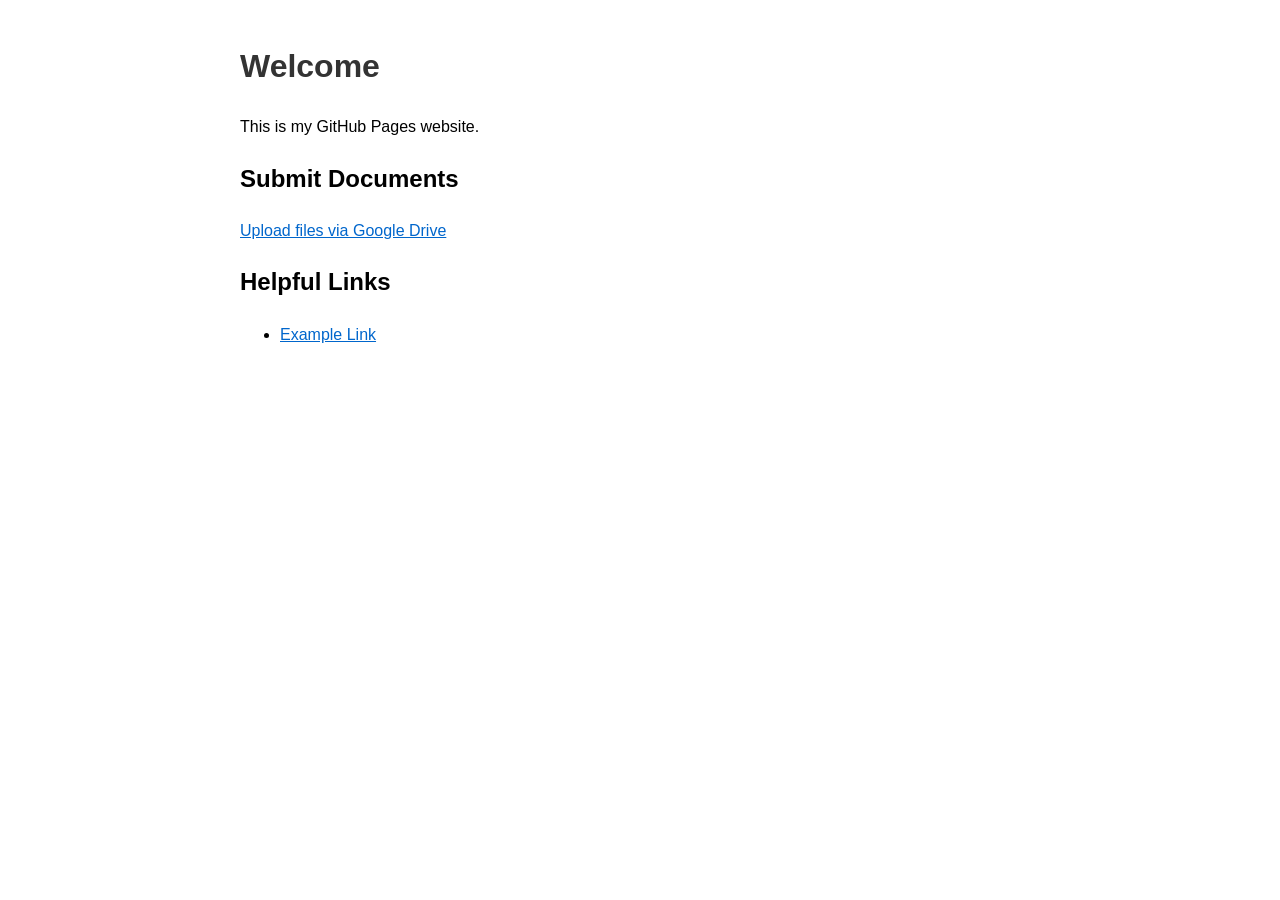
==== index.html @ 3ad9289b "Update index.html" ====
<!DOCTYPE html>
<html lang="en">
<head>
  <meta charset="UTF-8" />
  <meta name="viewport" content="width=device-width, initial-scale=1.0" />
  <title>My Website</title>
  <style>
    body {
      font-family: Arial, sans-serif;
      max-width: 800px;
      margin: auto;
      padding: 20px;
      line-height: 1.6;
    }
    h1 {
      color: #333;
    }
    a {
      color: #0066cc;
    }
  </style>
</head>
<body>

  <h1>Welcome</h1>
  <p>This is my GitHub Pages website.</p>

  <h2>Submit Documents</h2>
  <p>
    <a href="https://drive.google.com/your-link-here" target="_blank">
      Upload files via Google Drive
    </a>
  </p>

  <h2>Helpful Links</h2>
  <ul>
    <li><a href="https://example.com" target="_blank">Example Link</a></li>
  </ul>

</body>
</html>
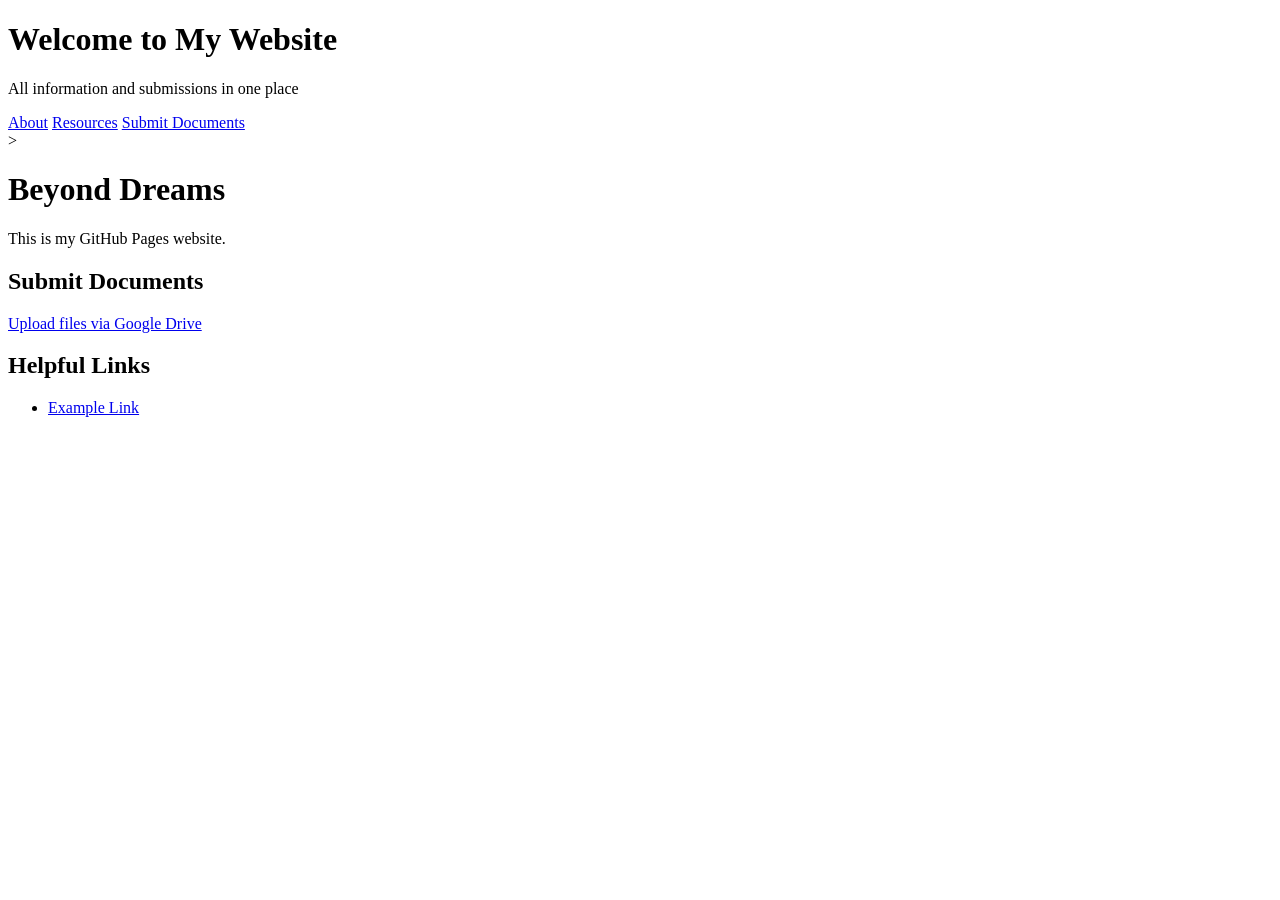
==== commit 8e229b39: "changing index.html for layout" ====
--- a/index.html
+++ b/index.html
@@ -1,28 +1,35 @@
 <!DOCTYPE html>
 <html lang="en">
+<head<!DOCTYPE html>
+<html lang="en">
 <head>
-  <meta charset="UTF-8" />
-  <meta name="viewport" content="width=device-width, initial-scale=1.0" />
+  <meta charset="UTF-8">
   <title>My Website</title>
-  <style>
-    body {
-      font-family: Arial, sans-serif;
-      max-width: 800px;
-      margin: auto;
-      padding: 20px;
-      line-height: 1.6;
-    }
-    h1 {
-      color: #333;
-    }
-    a {
-      color: #0066cc;
-    }
-  </style>
+  <link rel="stylesheet" href="css/style.css">
 </head>
 <body>
 
-  <h1>Welcome</h1>
+  <header class="hero">
+    <h1>Welcome to My Website</h1>
+    <p>All information and submissions in one place</p>
+
+    <div class="buttons">
+      <a href="about.html">About</a>
+      <a href="links.html">Resources</a>
+      <a href="submit.html">Submit Documents</a>
+    </div>
+  </header>
+
+</body>
+</html>
+>
+  <meta charset="UTF-8" />
+  <meta name="viewport" content="width=device-width, initial-scale=1.0" />
+  <title>Beyond Dreams</title>
+</head>
+<body>
+
+  <h1>Beyond Dreams</h1>
   <p>This is my GitHub Pages website.</p>
 
   <h2>Submit Documents</h2>
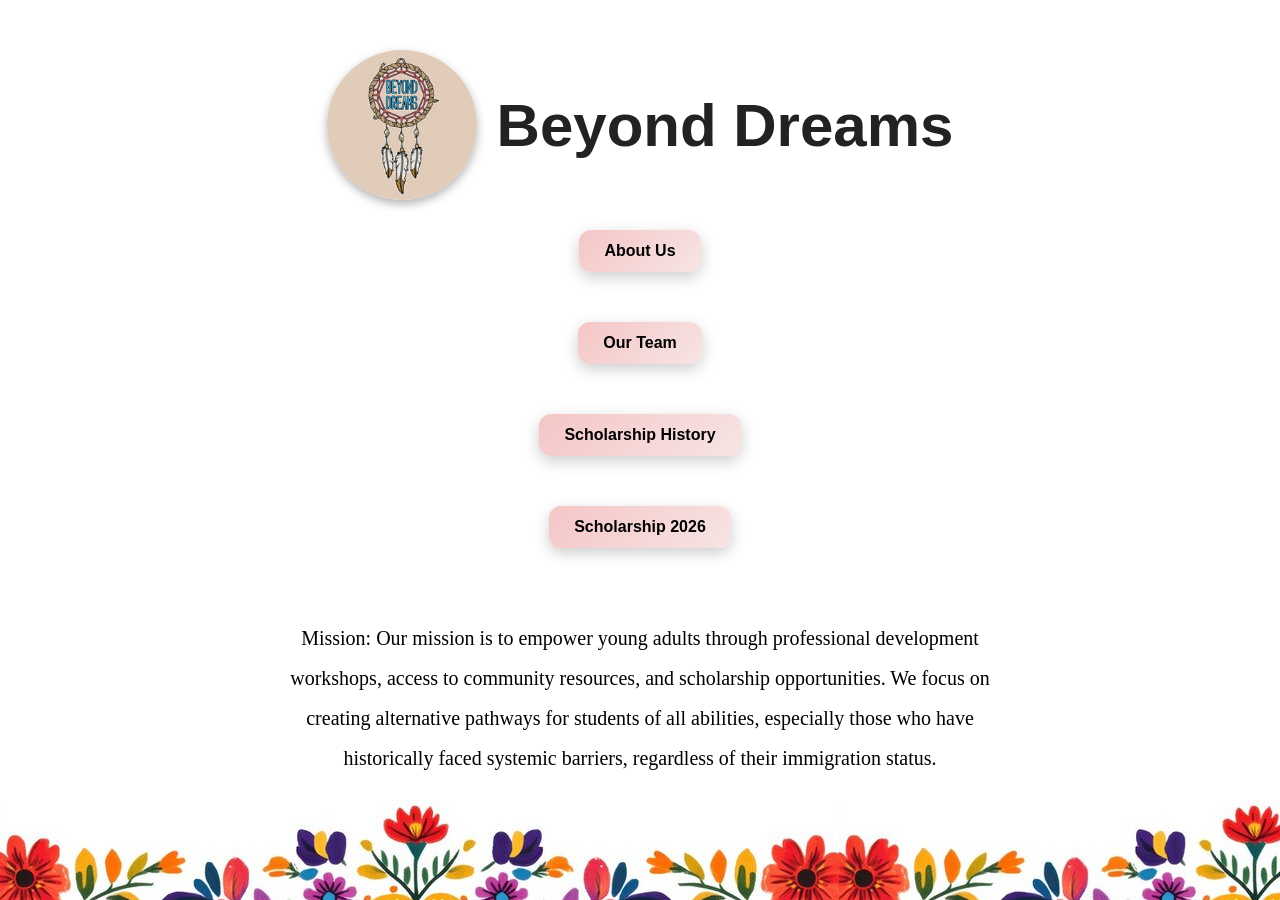
==== commit a985420a: "new css and layout" ====
--- a/index.html
+++ b/index.html
@@ -4,46 +4,30 @@
 <html lang="en">
 <head>
   <meta charset="UTF-8">
-  <title>My Website</title>
-  <link rel="stylesheet" href="css/style.css">
+  <title>Beyond Dreams</title>
+  <link rel="stylesheet" href="style.css">
 </head>
 <body>
 
-  <header class="hero">
-    <h1>Welcome to My Website</h1>
-    <p>All information and submissions in one place</p>
-
-    <div class="buttons">
-      <a href="about.html">About</a>
-      <a href="links.html">Resources</a>
-      <a href="submit.html">Submit Documents</a>
-    </div>
+  <header class="header-container">
+	<img src="assets/images/byd.jpg" alt="byd" class="header-image">
+	<div class="header-text">
+	  <h1> Beyond Dreams</h1>
+	</div>
   </header>
-
-</body>
-</html>
->
-  <meta charset="UTF-8" />
-  <meta name="viewport" content="width=device-width, initial-scale=1.0" />
-  <title>Beyond Dreams</title>
-</head>
-<body>
-
-  <h1>Beyond Dreams</h1>
-  <p>This is my GitHub Pages website.</p>
-
-  <h2>Submit Documents</h2>
-  <p>
-    <a href="https://drive.google.com/your-link-here" target="_blank">
-      Upload files via Google Drive
-    </a>
+  
+  <div class="buttons">
+      <a href="About.html">About Us</a>
+      <a href="ourTeam.html">Our Team</a>
+      <a href="submit.html">Scholarship History</a>
+      <a href="scholarship.html">Scholarship 2026</a>
+  </div>
+  
+  <p class="info-paragraph">
+   Mission: Our mission is to empower young adults through professional development workshops, access to community resources, and scholarship opportunities. We focus on creating alternative pathways for students of all abilities, especially those who have historically faced systemic barriers, regardless of their immigration status.
   </p>
 
-  <h2>Helpful Links</h2>
-  <ul>
-    <li><a href="https://example.com" target="_blank">Example Link</a></li>
-  </ul>
-
+  <div class="bottom-border"></div>
 </body>
 </html>
 
--- a/style.css
+++ b/style.css
@@ -0,0 +1,93 @@
+h1{
+  font-size: 48px; 
+  text-align:center;
+
+
+}
+
+
+body {
+  margin: 0;                     /* remove default spacing */
+}
+
+
+.header-container {
+  display: flex;              /* side-by-side layout */
+  align-items: center;        /* vertically center image and text */
+  justify-content: center;    /* center the whole block horizontally */
+  gap: 20px;                  /* space between image and text */
+  margin-top: 50px;           /* optional spacing from top */
+}
+
+.header-image {
+  width: 150px;
+  height: 150px;
+  border-radius: 50%;         /* circle shape */
+  object-fit: cover;          /* fill the circle without stretching */
+  box-shadow: 0 4px 10px rgba(0,0,0,0.3); /* optional shadow */
+}
+
+.header-text h1 {
+  font-size: 60px;
+  margin: 0;
+  font-weight: bold;
+  font-family: Arial, sans-serif;
+  color: #222;
+}
+
+.header-text p {
+  font-size: 22px;
+  margin-top: 10px;
+  color: #555;
+}
+
+.bottom-border {
+  position: fixed;
+  bottom: 0;
+  left: 0;
+  width: 100%;
+  height: 100px;
+  background-image: url('assets/images/border.jpg');
+  background-repeat: repeat-x;
+  background-size: auto;
+  z-index: 100; /* stay on top if needed */
+}
+
+
+/* Center the buttons container */
+.buttons {
+  display: flex;                  /* use flexbox */
+  flex-direction: column;
+  align-items: center;
+  gap: 50px;                      /* space between buttons */
+  margin-top: 30px;               /* space from header/title */
+}
+
+/* Style links like buttons */
+.buttons a {
+  padding: 12px 25px;             /* more padding for modern look */
+  background: linear-gradient(135deg, #f5c6c6, #f7e4e4); /* gradient button */
+  color: #000;                     /* text color */
+  text-decoration: none;            /* remove underline */
+  border-radius: 12px;             /* rounded corners */
+  font-weight: 600;                /* slightly bold */
+  font-family: Arial, sans-serif;
+  box-shadow: 0 5px 15px rgba(0,0,0,0.2); /* subtle shadow */
+  transition: all 0.3s ease;      /* smooth hover effect */
+}
+
+/* Hover effect */
+.buttons a:hover {
+  transform: translateY(-3px);   /* subtle lift */
+  box-shadow: 0 8px 20px rgba(0,0,0,0.3);
+  background: linear-gradient(135deg, #f7e4e4, #f5c6c6); /* invert gradient */
+}
+.info-paragraph{
+  font-family: Georgia, serif; /* modern font */
+  font-size: 20px;         /* adjust for compact text */
+  line-height: 2;        /* tighter line spacing */
+  text-align: center;       /* center text */
+  max-width: 700px;         /* restrict width for easier reading */
+  margin: 70px auto 20px auto;        /* vertical spacing + center horizontally */
+  color: #000;              /* slightly darker text for readability */
+}
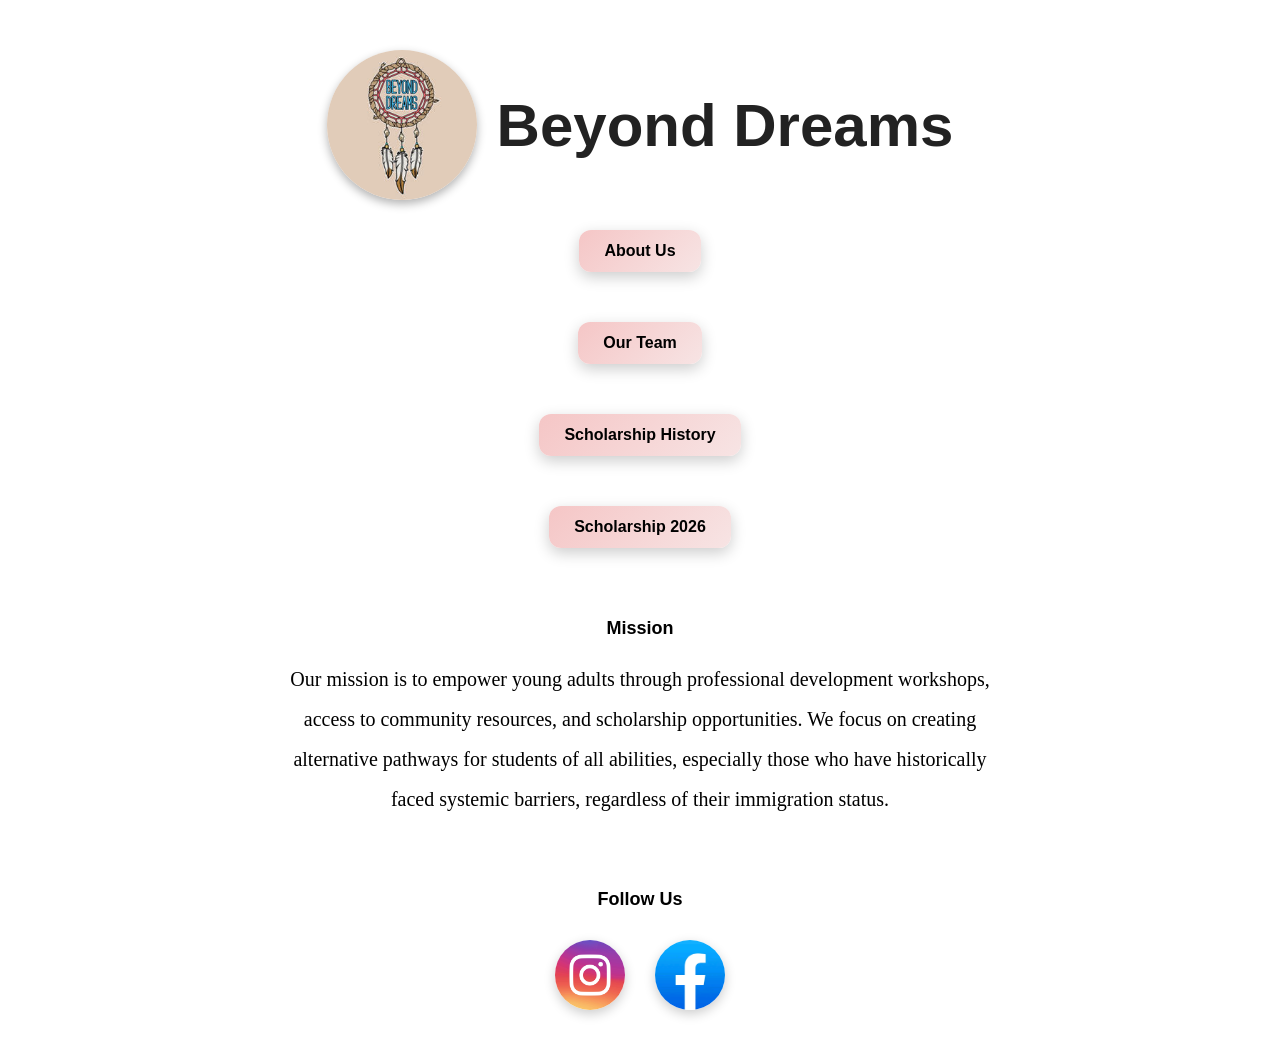
==== commit d8fb784f: "added social media and fixed aesthetics" ====
--- a/index.html
+++ b/index.html
@@ -10,8 +10,8 @@
 <body>
 
   <header class="header-container">
-	<img src="assets/images/byd.jpg" alt="byd" class="header-image">
-	<div class="header-text">
+	  <img src="assets/images/byd.jpg" alt="byd" class="header-image">
+	  <div class="header-text">
 	  <h1> Beyond Dreams</h1>
 	</div>
   </header>
@@ -22,12 +22,23 @@
       <a href="submit.html">Scholarship History</a>
       <a href="scholarship.html">Scholarship 2026</a>
   </div>
-  
+ 
+  <p class="mission">Mission</p>
   <p class="info-paragraph">
-   Mission: Our mission is to empower young adults through professional development workshops, access to community resources, and scholarship opportunities. We focus on creating alternative pathways for students of all abilities, especially those who have historically faced systemic barriers, regardless of their immigration status.
+    Our mission is to empower young adults through professional development workshops, access to community resources, and scholarship opportunities. We focus on creating alternative pathways for students of all abilities, especially those who have historically faced systemic barriers, regardless of their immigration status.
   </p>
+  <p class="social-title">Follow Us</p>
+  <div class="social-buttons">
+    <a href="https://www.instagram.com/beyonddreams_774/" target="_blank">
+       <img src="assets/images/instagram.jpg" alt="Instagram">
+    </a>
 
-  <div class="bottom-border"></div>
+    <a href="https://www.facebook.com/people/BeyondDreams/100064868354671/" target="_blank">
+       <img src="assets/images/facebook.jpg" alt="Facebook">
+    </a>
+
+  </div>
+
 </body>
 </html>
 
--- a/style.css
+++ b/style.css
@@ -4,12 +4,13 @@
 
 
 }
-
-
-body {
-  margin: 0;                     /* remove default spacing */
+body{
+  margin: 0; /* remove default spacing */
+  min-height: 100vh; /* ensure full viewport height */
+  display: flex;
+  flex-direction: column;
+  font-family: Papyrus, "Comic Sans MS", cursive, sans-serif;
 }
-
 
 .header-container {
   display: flex;              /* side-by-side layout */
@@ -39,18 +40,6 @@
   font-size: 22px;
   margin-top: 10px;
   color: #555;
-}
-
-.bottom-border {
-  position: fixed;
-  bottom: 0;
-  left: 0;
-  width: 100%;
-  height: 100px;
-  background-image: url('assets/images/border.jpg');
-  background-repeat: repeat-x;
-  background-size: auto;
-  z-index: 100; /* stay on top if needed */
 }
 
 
@@ -83,11 +72,57 @@
   background: linear-gradient(135deg, #f7e4e4, #f5c6c6); /* invert gradient */
 }
 .info-paragraph{
-  font-family: Georgia, serif; /* modern font */
+  font-family: Papyrus, "Comic Sans MS", cursive;
   font-size: 20px;         /* adjust for compact text */
   line-height: 2;        /* tighter line spacing */
   text-align: center;       /* center text */
   max-width: 700px;         /* restrict width for easier reading */
-  margin: 70px auto 20px auto;        /* vertical spacing + center horizontally */
+  margin: 20px auto 20px auto;        /* vertical spacing + center horizontally */
   color: #000;              /* slightly darker text for readability */
 }
+.social-buttons {
+  display: flex;
+  justify-content: center;  /* center horizontally */
+  gap: 30px;                /* space between buttons */
+  margin: 30px 0;           /* space above & below */
+}
+
+.social-buttons a {
+  width: 70px;
+  height: 70px;
+  border-radius: 50%;       /* circle */
+  overflow: hidden;         /* clip image into circle */
+  display: flex;
+  align-items: center;
+  justify-content: center;
+  background-color: rgba(255,255,255,0.8); /* subtle background */
+  box-shadow: 0 4px 12px rgba(0,0,0,0.2);
+  transition: transform 0.3s ease, box-shadow 0.3s ease;
+}
+
+.social-buttons a:hover {
+  transform: translateY(-5px);
+  box-shadow: 0 8px 18px rgba(0,0,0,0.3);
+}
+
+.social-buttons img {
+  width: 100%;
+  height: 100%;
+  object-fit: contain;
+}
+
+.social-title {
+  text-align: center;
+  font-size: 18px;
+  margin-top: 70px;
+  margin-bottom: 10px;
+  font-weight: 600;
+}
+
+.mission {
+  text-align: center;
+  font-size: 18px;
+  margin-top: 70px;
+  font-weight: 600; 
+}
+
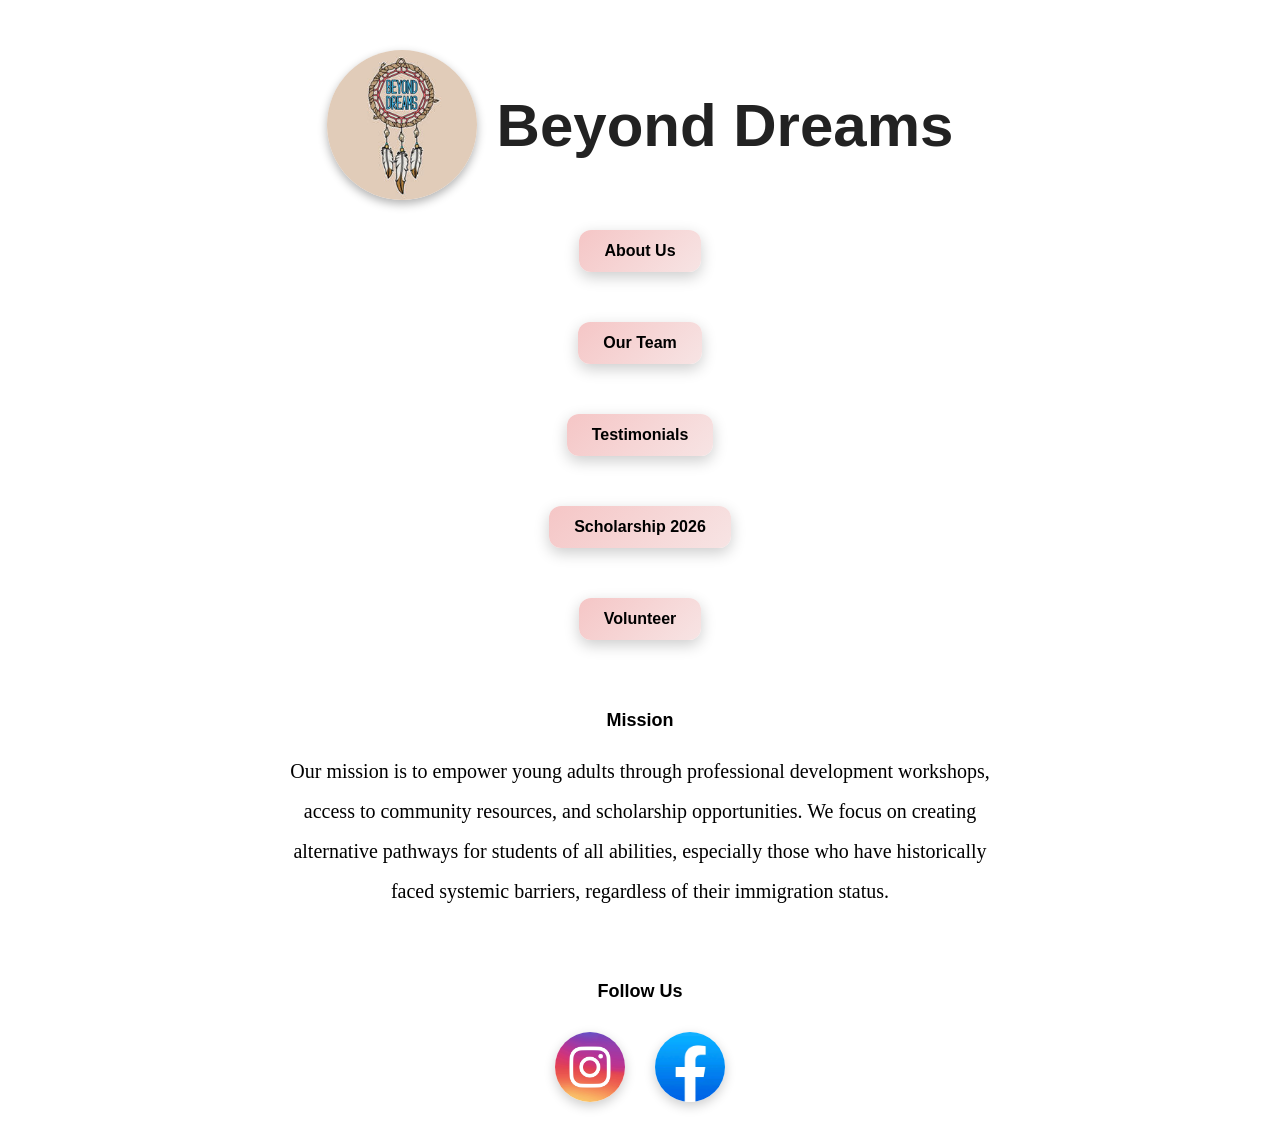
==== commit f6cdd310: "finished basic functions and content" ====
--- a/index.html
+++ b/index.html
@@ -17,10 +17,11 @@
   </header>
   
   <div class="buttons">
-      <a href="About.html">About Us</a>
+      <a href="about.html">About Us</a>
       <a href="ourTeam.html">Our Team</a>
-      <a href="submit.html">Scholarship History</a>
-      <a href="scholarship.html">Scholarship 2026</a>
+      <a href="history.html">Testimonials</a>
+      <a href="https://forms.gle/hAP9rb8Br615S2yy7" target="_blank" rel="noopener noreferrer">Scholarship 2026</a>
+      <a href="https://forms.gle/QNm2gdg5cbrkLKBH9" target="_blank" rel="noopener noreferrer">Volunteer</a>
   </div>
  
   <p class="mission">Mission</p>
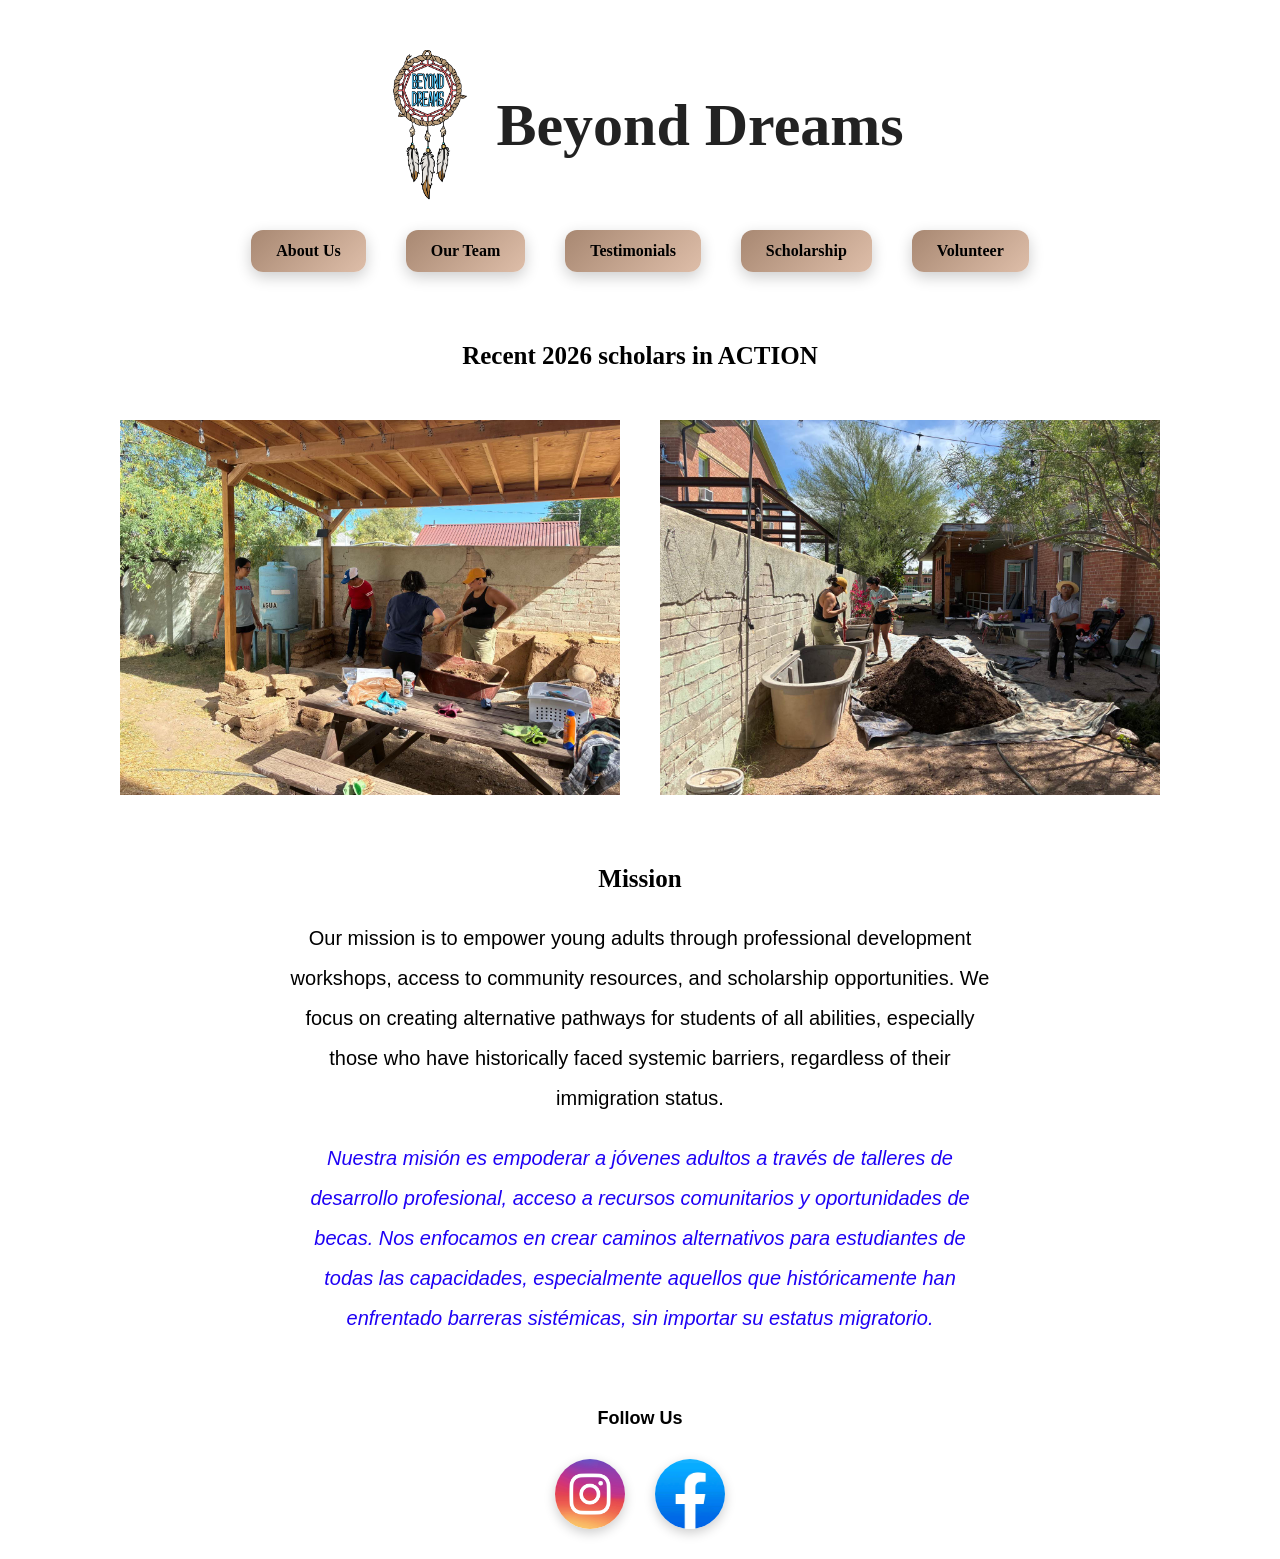
==== commit 663a1527: "changing style and adding images to landing page" ====
--- a/index.html
+++ b/index.html
@@ -10,7 +10,7 @@
 <body>
 
   <header class="header-container">
-	  <img src="assets/images/byd.jpg" alt="byd" class="header-image">
+	  <img src="assets/images/byd1.jpg" alt="byd" class="header-image">
 	  <div class="header-text">
 	  <h1> Beyond Dreams</h1>
 	</div>
@@ -20,13 +20,21 @@
       <a href="about.html">About Us</a>
       <a href="ourTeam.html">Our Team</a>
       <a href="history.html">Testimonials</a>
-      <a href="https://forms.gle/hAP9rb8Br615S2yy7" target="_blank" rel="noopener noreferrer">Scholarship 2026</a>
+      <a href="https://forms.gle/hAP9rb8Br615S2yy7" target="_blank" rel="noopener noreferrer">Scholarship</a>
       <a href="https://forms.gle/QNm2gdg5cbrkLKBH9" target="_blank" rel="noopener noreferrer">Volunteer</a>
   </div>
- 
+
+  <p class= "mission">Recent 2026 scholars in ACTION</p>
+  <div class = "images">
+	  <img src = "assets/images/img1.jpeg" alt = img1>
+	  <img src = "assets/images/img2.jpeg" alt = img2>
+  </div>
   <p class="mission">Mission</p>
   <p class="info-paragraph">
     Our mission is to empower young adults through professional development workshops, access to community resources, and scholarship opportunities. We focus on creating alternative pathways for students of all abilities, especially those who have historically faced systemic barriers, regardless of their immigration status.
+  </p>
+  <p class = "spanish">
+  Nuestra misión es empoderar a jóvenes adultos a través de talleres de desarrollo profesional, acceso a recursos comunitarios y oportunidades de becas. Nos enfocamos en crear caminos alternativos para estudiantes de todas las capacidades, especialmente aquellos que históricamente han enfrentado barreras sistémicas, sin importar su estatus migratorio.
   </p>
   <p class="social-title">Follow Us</p>
   <div class="social-buttons">
--- a/style.css
+++ b/style.css
@@ -1,7 +1,6 @@
 h1{
   font-size: 48px; 
   text-align:center;
-
 
 }
 body{
@@ -21,18 +20,15 @@
 }
 
 .header-image {
-  width: 150px;
+  width: 100px;
   height: 150px;
-  border-radius: 50%;         /* circle shape */
-  object-fit: cover;          /* fill the circle without stretching */
-  box-shadow: 0 4px 10px rgba(0,0,0,0.3); /* optional shadow */
 }
 
 .header-text h1 {
   font-size: 60px;
   margin: 0;
   font-weight: bold;
-  font-family: Arial, sans-serif;
+  font-family: Times New Roman;
   color: #222;
 }
 
@@ -40,27 +36,30 @@
   font-size: 22px;
   margin-top: 10px;
   color: #555;
+  font-family: Times New Roman;
 }
 
 
 /* Center the buttons container */
 .buttons {
   display: flex;                  /* use flexbox */
-  flex-direction: column;
+  flex-direction: row;
+  justify-content: center;
   align-items: center;
-  gap: 50px;                      /* space between buttons */
-  margin-top: 30px;               /* space from header/title */
+  gap: 40px;                      /* space between buttons */
+  margin-top: 30px;    /* space from header/title */
+  flex-wrap: wrap;
 }
 
 /* Style links like buttons */
 .buttons a {
   padding: 12px 25px;             /* more padding for modern look */
-  background: linear-gradient(135deg, #f5c6c6, #f7e4e4); /* gradient button */
+  background: linear-gradient(135deg, #a88872, #debea9); /* gradient button */
   color: #000;                     /* text color */
   text-decoration: none;            /* remove underline */
   border-radius: 12px;             /* rounded corners */
   font-weight: 600;                /* slightly bold */
-  font-family: Arial, sans-serif;
+  font-family: Times New Roman;
   box-shadow: 0 5px 15px rgba(0,0,0,0.2); /* subtle shadow */
   transition: all 0.3s ease;      /* smooth hover effect */
 }
@@ -69,10 +68,10 @@
 .buttons a:hover {
   transform: translateY(-3px);   /* subtle lift */
   box-shadow: 0 8px 20px rgba(0,0,0,0.3);
-  background: linear-gradient(135deg, #f7e4e4, #f5c6c6); /* invert gradient */
+  background: linear-gradient(135deg, #a88872, #debea9); /* invert gradient */
 }
 .info-paragraph{
-  font-family: Papyrus, "Comic Sans MS", cursive;
+  font-family: Helvetica;
   font-size: 20px;         /* adjust for compact text */
   line-height: 2;        /* tighter line spacing */
   text-align: center;       /* center text */
@@ -121,8 +120,31 @@
 
 .mission {
   text-align: center;
-  font-size: 18px;
+  font-size: 25px;
   margin-top: 70px;
-  font-weight: 600; 
+  font-weight: 600;
+  font-family: Times New Roman;
 }
 
+.images {
+  display: flex;        /* puts items in a row */
+  gap: 40px;            /* space between images */
+  justify-content: center;
+  margin-top: 50px;
+}
+
+.images img {
+  width: 500px;         /* control size */
+  height: auto;
+}
+.spanish{
+  font-family: Helvetica;
+  font-style: italic;
+  font-size: 20px;         /* adjust for compact text */
+  line-height: 2;        /* tighter line spacing */
+  text-align: center;       /* center text */
+  max-width: 700px;         /* restrict width for easier reading */
+  margin: 20px auto 20px auto;        /* vertical spacing + center horizontally */
+  color: #1f02f5;              /* slightly darker text for readability */
+}
+
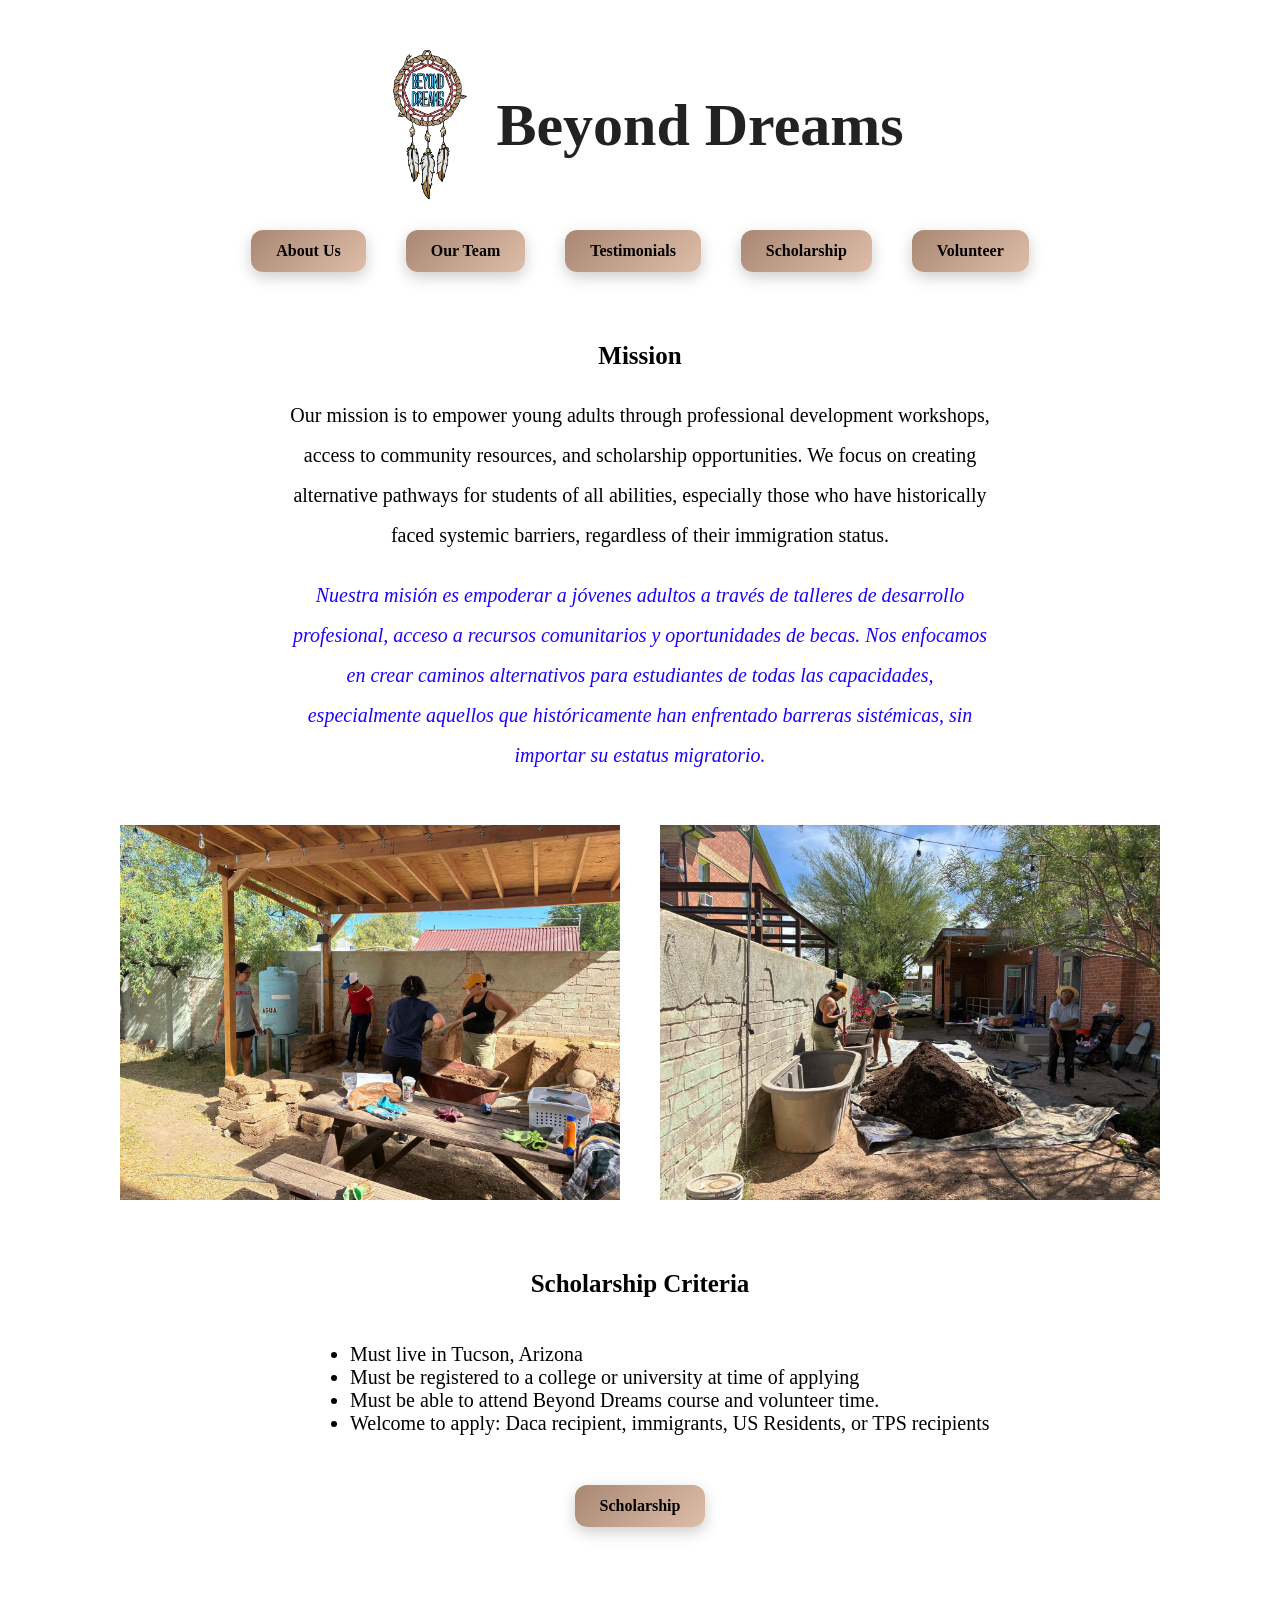
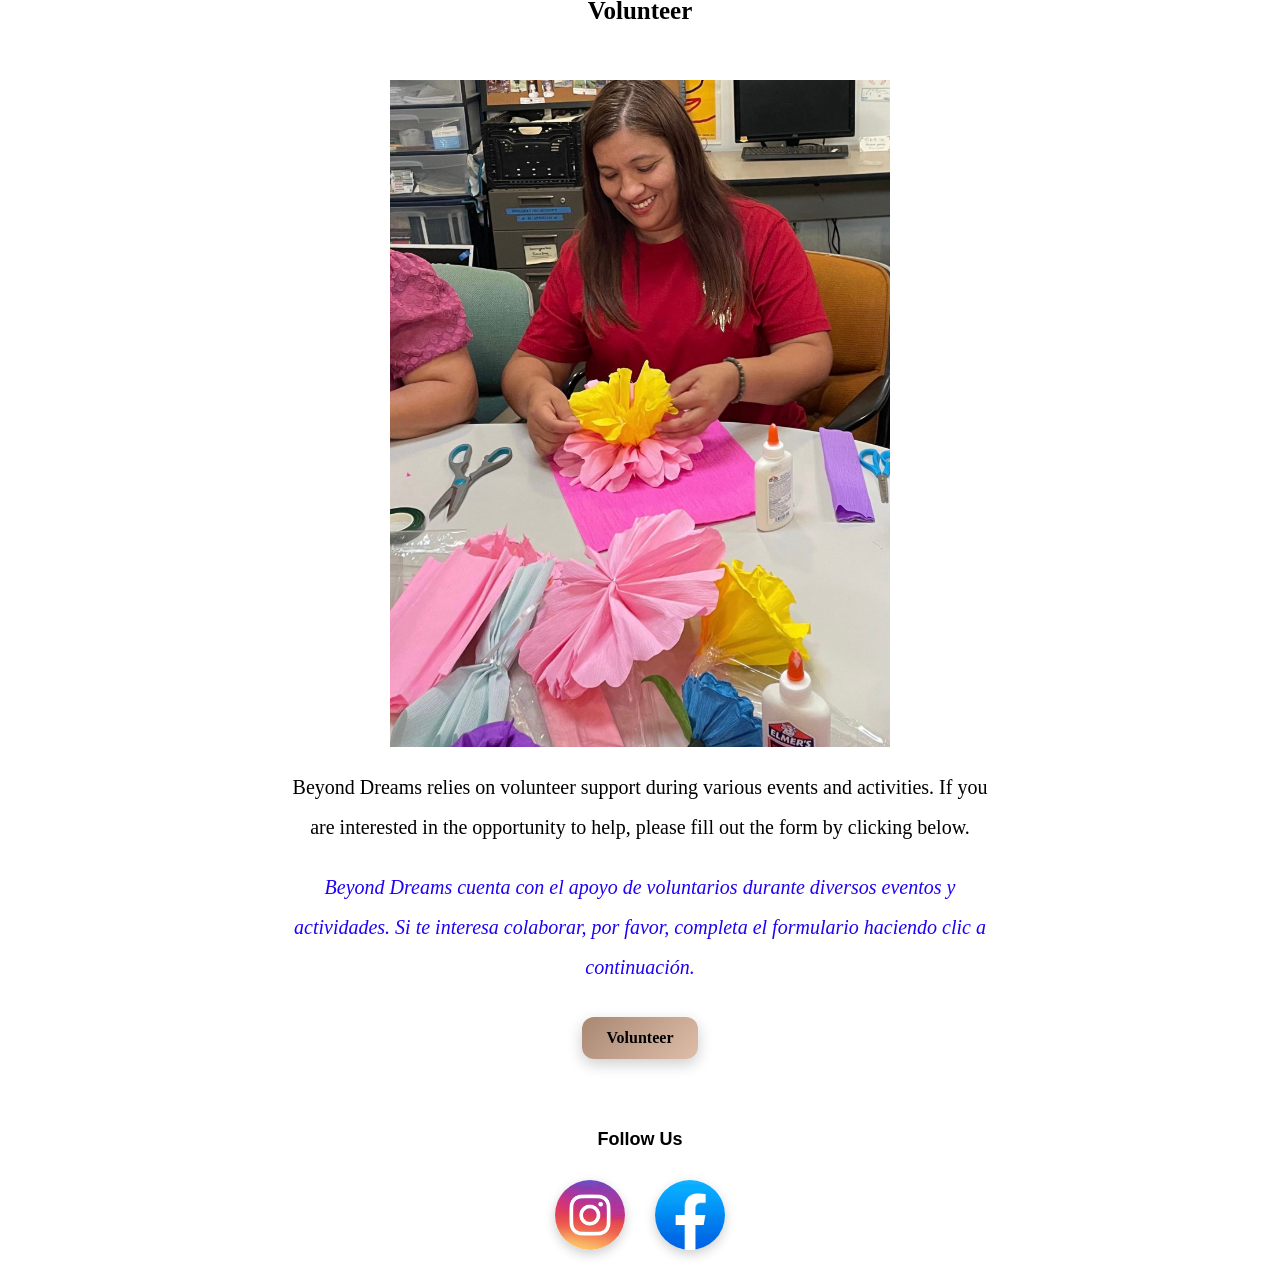
==== commit c9bcb14e: "landing page update and font update for all pages" ====
--- a/index.html
+++ b/index.html
@@ -23,12 +23,6 @@
       <a href="https://forms.gle/hAP9rb8Br615S2yy7" target="_blank" rel="noopener noreferrer">Scholarship</a>
       <a href="https://forms.gle/QNm2gdg5cbrkLKBH9" target="_blank" rel="noopener noreferrer">Volunteer</a>
   </div>
-
-  <p class= "mission">Recent 2026 scholars in ACTION</p>
-  <div class = "images">
-	  <img src = "assets/images/img1.jpeg" alt = img1>
-	  <img src = "assets/images/img2.jpeg" alt = img2>
-  </div>
   <p class="mission">Mission</p>
   <p class="info-paragraph">
     Our mission is to empower young adults through professional development workshops, access to community resources, and scholarship opportunities. We focus on creating alternative pathways for students of all abilities, especially those who have historically faced systemic barriers, regardless of their immigration status.
@@ -36,6 +30,34 @@
   <p class = "spanish">
   Nuestra misión es empoderar a jóvenes adultos a través de talleres de desarrollo profesional, acceso a recursos comunitarios y oportunidades de becas. Nos enfocamos en crear caminos alternativos para estudiantes de todas las capacidades, especialmente aquellos que históricamente han enfrentado barreras sistémicas, sin importar su estatus migratorio.
   </p>
+
+  <div class = "images">
+	  <img src = "assets/images/img1.jpeg" alt = img1>
+	  <img src = "assets/images/img2.jpeg" alt = img2>
+  </div>
+
+  <p class= "mission">Scholarship Criteria</p>
+  <ul>
+          <li>Must live in Tucson, Arizona</li>
+          <li>Must be registered to a college or university at time of applying</li>
+          <li>Must be able to attend Beyond Dreams course and volunteer time.</li>
+          <li>Welcome to apply: Daca recipient, immigrants, US Residents, or TPS recipients</li>
+  </ul>
+  <div class="buttons">
+          <a href="https://forms.gle/hAP9rb8Br615S2yy7" target="_blank" rel="noopener noreferrer">Scholarship</a>
+  </div>
+  <p class = "mission"> Volunteer</p>
+  <div class="volunteer">
+	<img src= "assets/images/1.png" alt = volunteer1>
+</div>
+
+  <p class = "info-paragraph"> Beyond Dreams relies on volunteer support during various events and activities. If you are interested in the opportunity to help, please fill out the form by clicking below. </p>
+  <p class = "spanish">
+   Beyond Dreams cuenta con el apoyo de voluntarios durante diversos eventos y actividades. Si te interesa colaborar, por favor, completa el formulario haciendo clic a continuación.
+  </p>
+   <div class = "buttons">
+  	<a href="https://forms.gle/QNm2gdg5cbrkLKBH9" target="_blank" rel="noopener noreferrer">Volunteer</a>
+   </div>
   <p class="social-title">Follow Us</p>
   <div class="social-buttons">
     <a href="https://www.instagram.com/beyonddreams_774/" target="_blank">
@@ -50,4 +72,3 @@
 
 </body>
 </html>
-
--- a/style.css
+++ b/style.css
@@ -70,8 +70,9 @@
   box-shadow: 0 8px 20px rgba(0,0,0,0.3);
   background: linear-gradient(135deg, #a88872, #debea9); /* invert gradient */
 }
+
 .info-paragraph{
-  font-family: Helvetica;
+  font-family: Times New Roman;
   font-size: 20px;         /* adjust for compact text */
   line-height: 2;        /* tighter line spacing */
   text-align: center;       /* center text */
@@ -138,7 +139,7 @@
   height: auto;
 }
 .spanish{
-  font-family: Helvetica;
+  font-family: Times new roman;
   font-style: italic;
   font-size: 20px;         /* adjust for compact text */
   line-height: 2;        /* tighter line spacing */
@@ -148,3 +149,20 @@
   color: #1f02f5;              /* slightly darker text for readability */
 }
 
+ul {
+  font-family: "Times New Roman";
+  font-size: 20px;
+  display: inline-block;  /* shrink to content width */
+  text-align: left;       /* keep bullets aligned */
+  padding-left: 350px;         /* center horizontally */
+}
+
+.volunteer{
+ display: flex;
+ justify-content: center;
+ padding-top: 30px;
+}
+.volunteer img{
+ width: 500px;
+ height: auto;
+}
